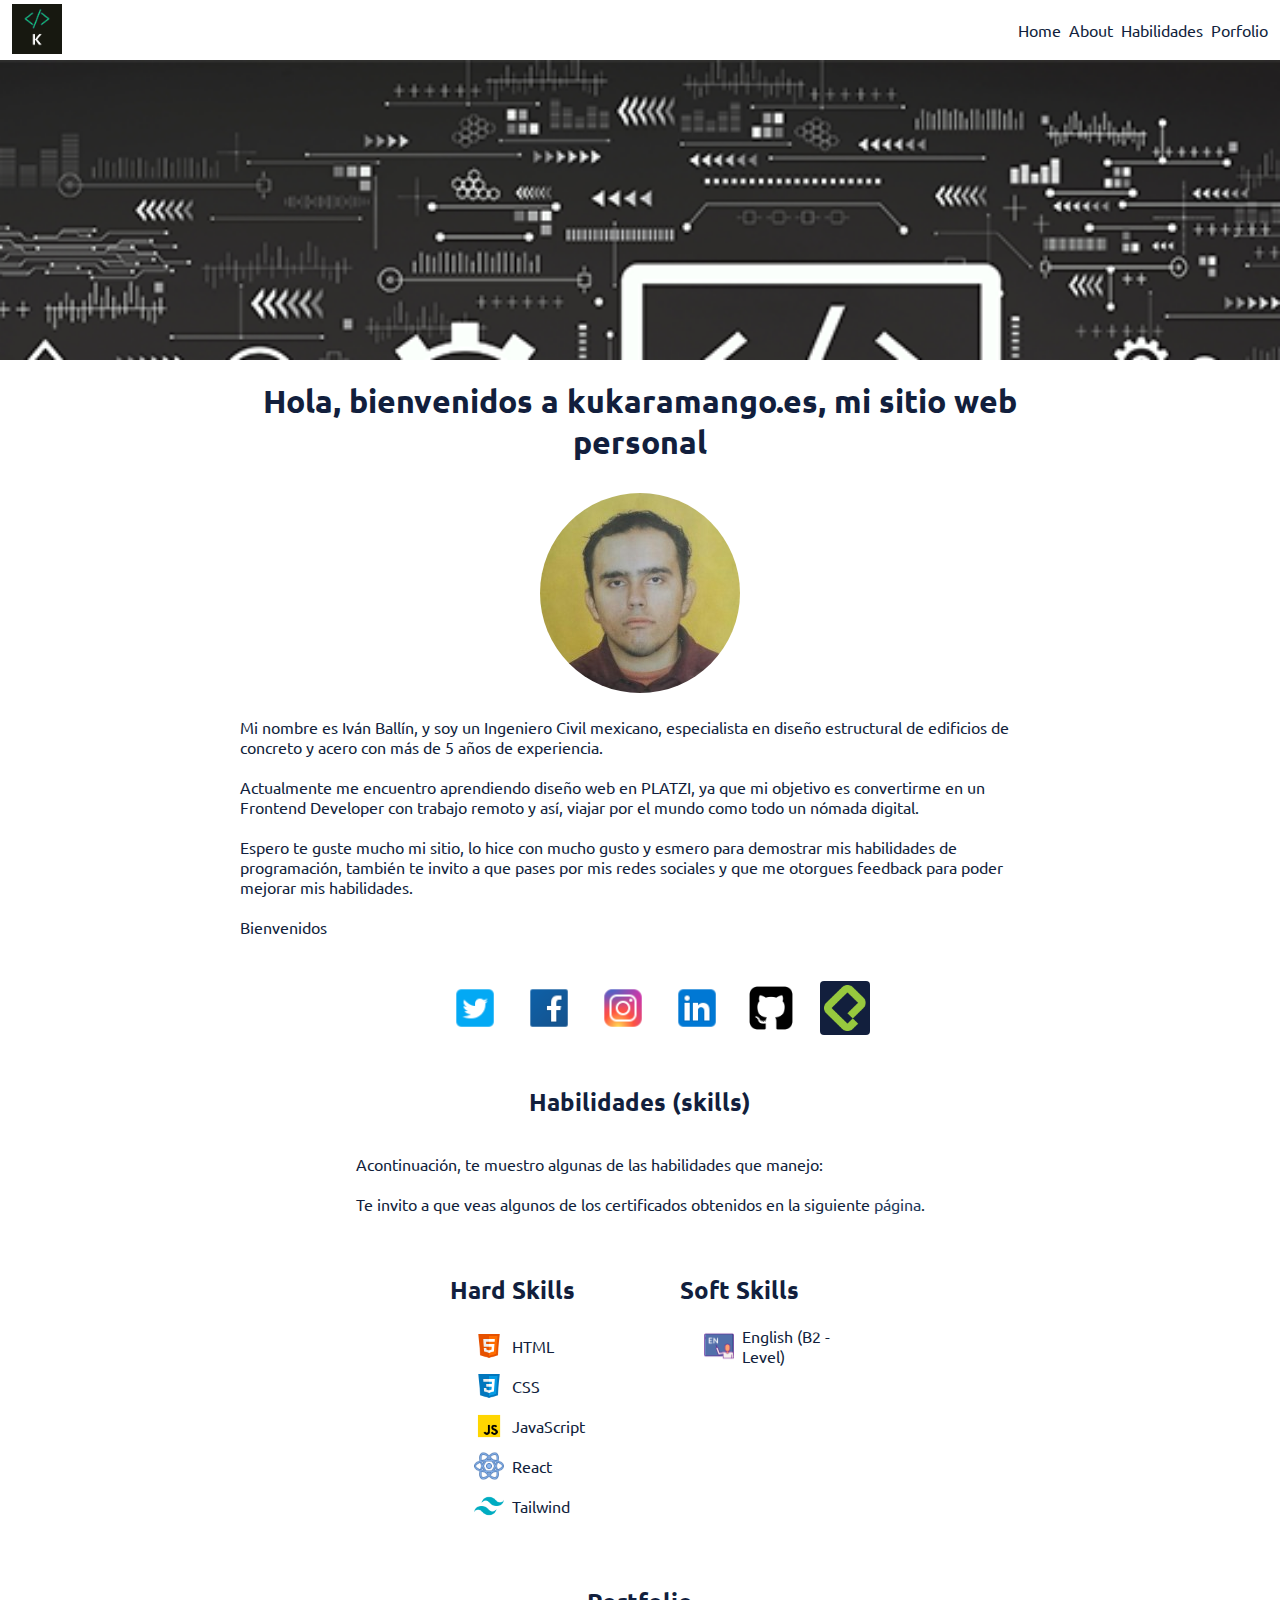
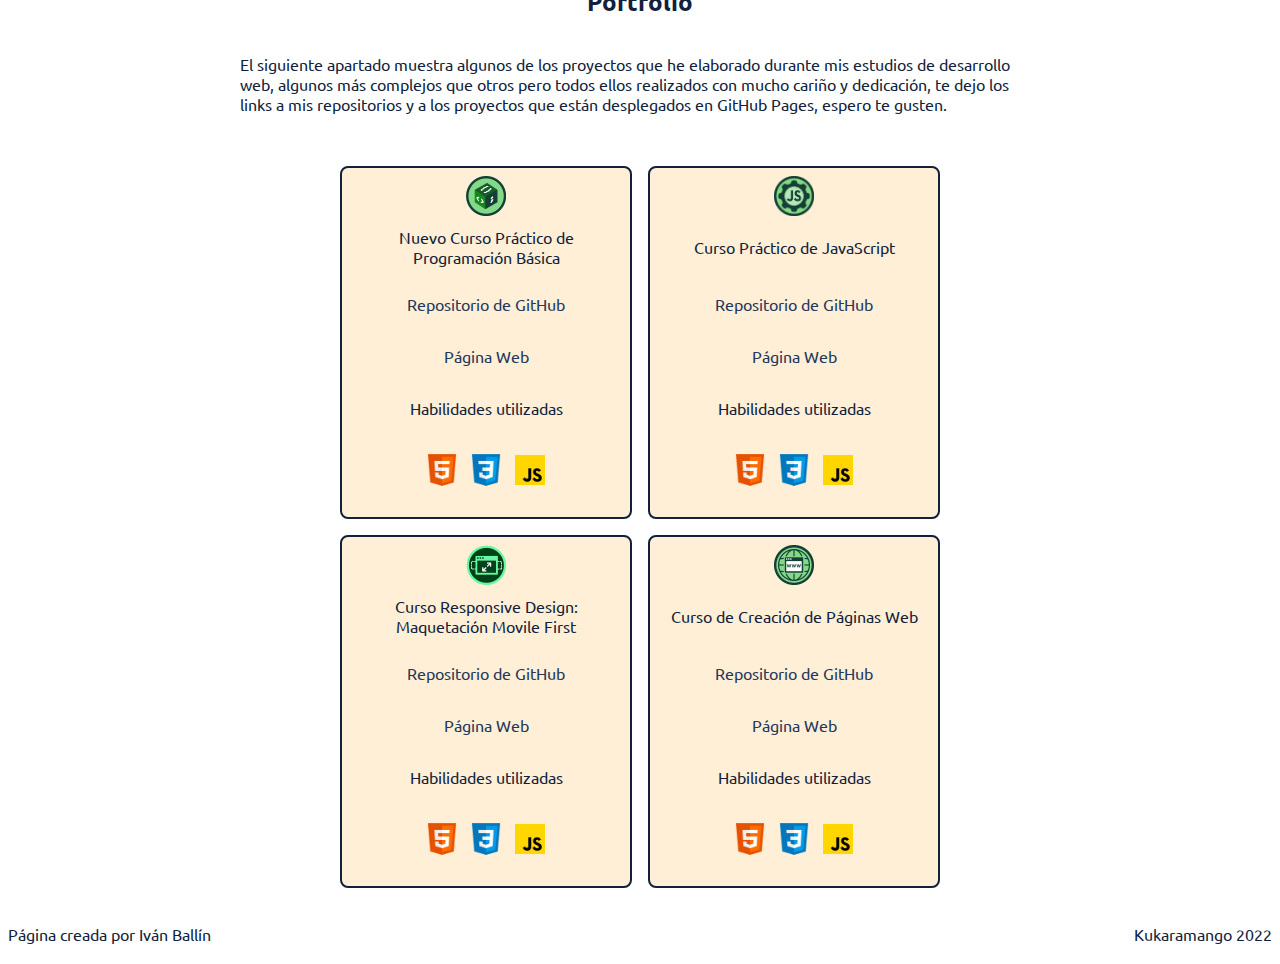
==== index.html @ 99876cb2 "Modificamos ubicación de aarchivos" ====
<!DOCTYPE html>
<html lang="en">
<head>
    <meta charset="UTF-8">
    <meta http-equiv="X-UA-Compatible" content="IE=edge">
    <meta name="viewport" content="width=device-width, initial-scale=1.0">
    <link rel="preconnect" href="https://fonts.googleapis.com">
    <link rel="preconnect" href="https://fonts.gstatic.com" crossorigin>
    <link href="https://fonts.googleapis.com/css2?family=Ubuntu:wght@300;400;500&display=swap" rel="stylesheet">
    <link rel="stylesheet" href="./index.css">
    <title>Bienvenidx a kukaramango.es</title>
</head>
<body>
    <nav class="navbar">
        <aside class="left-side">
            <a href="/">
                <img src="./assets/images/kukaramango-badge.png" alt="logo-kukaramango">
            </a>
        </aside>
        <aside class="right-side">
            <div class="home right-item">Home</div>
            <div class="about right-item">About</div>
            <div class="habilities right-item">Habilidades</div>
            <div class="portfolio right-item">Porfolio</div>
            <div class="dark-mode right-item"></div>
        </aside>
    </nav>

    <div class="main-image">
        
    </div>

    <section class="title">
        <h1 class="greetings">Hola, bienvenidos a kukaramango.es, mi sitio web personal</h1>
        <div class="intro-container">
            <img src="./assets/images/foto.jpg" alt="Foto Iván">
            <p class="intro">
                Mi nombre es Iván Ballín, y soy un Ingeniero Civil mexicano, especialista en diseño estructural de edificios de concreto y acero con más de 5 años de experiencia.<br><br>

                Actualmente me encuentro aprendiendo diseño web en PLATZI, ya que mi objetivo es convertirme en un Frontend Developer con trabajo remoto y así, viajar por el mundo como todo un nómada digital.<br><br>

                Espero te guste mucho mi sitio, lo hice con mucho gusto y esmero para demostrar mis habilidades de programación, también te invito a que pases por mis redes sociales y que me otorgues feedback para poder mejorar mis habilidades. <br><br>

                Bienvenidos
            </p>
        </div>

        <ul class="social-icons">
            <li><a class="social-icon" href="https://twitter.com/IvanBallin">
                <img src="./assets/images/icons8-twitter-cuadrado-48.png" alt="Logo de Twitter">
            </a></li>
            <li><a class="social-icon" href="https://www.facebook.com/ivan.ballin.9">
                <img src="./assets/images/icons8-facebook-48.png" alt="Logo de Facebook">
            </a></li>
            <li><a class="social-icon" href="#">
                <img src="./assets//images/icons8-instagram-48.png" alt="Logo de Instagram">
            </a></li>
            <li><a class="social-icon" href="https://www.linkedin.com/in/jose-ivan-ballin-gonzalez-69b252149/">
                <img src="./assets/images/icons8-linkedin-48.png" alt="Logo de LinkedIn">
            </a></li>
            <li><a class="social-icon github-icon" href="https://github.com/navi-github">
                <img src="./assets/images/github-square-512.webp" alt="Logo de GitHub">
            </a></li>
            <li><a class="social-icon platzi-icon" href="https://platzi.com/p/hp_692c/">
                <img src="./assets/images/platzi-isotipo@2x.webp" alt="Logo de Platzi">
            </a></li>
        </ul>
    </section>

    <section class="skills">
        <h2>Habilidades (skills)</h2>
        <p>Acontinuación, te muestro algunas de las habilidades que manejo:<br><br>
        Te invito a que veas algunos de los certificados obtenidos en la siguiente <a href="./assets/courses.html">página</a>.</p>
        <div class="skills-div">
            <div class="hard-skills">   
                <p><h2>Hard Skills</h2></p>         
                <ul>
                    <li class="icons icons--html"><img src="./assets/images/icons8-html-5-48.png" alt="html-icon"><p>HTML</p></li>
                    <li class="icons icons--css"><img src="./assets/images/icons8-css3-48.png" alt="css-icon"><p>CSS</p></li>
                    <li class="icons icons--javascript"><img src="./assets/images/icons8-javascript-48.png" alt="javascript-icon"><p>JavaScript</p></li>
                    <li class="icons icons--react"><img src="./assets/images/icons8-reaccionar-40.png" alt="react-icon"><p>React</p></li>
                    <li class="icons icons--tailwind"><img src="./assets/images/icons8-tailwind-css-48.png" alt="tailwind-icon"><p>Tailwind</p></li>
                </ul>
            </div>
            
            <div class="soft-skills">    
                <p><h2>Soft Skills</h2></p>          
                <ul>
                    <li class="icons icons--html"><img src="./assets/images/icons8-english-64.png" alt="html-icon"><p>English (B2 - Level)</p></li>
                </ul>
            </div>
        </div>
    </section>

    <section class="portfolio">
        <h2>Portfolio</h2>
        <p>El siguiente apartado muestra algunos de los proyectos que he elaborado durante mis estudios de desarrollo web, algunos más complejos que otros pero todos ellos realizados con mucho cariño y dedicación, te dejo los links a mis repositorios y a los proyectos que están desplegados en GitHub Pages, espero te gusten.</p><br>
        <div class="portfolio-container">
            <div class="portfolio-cursos curso-programacion">
                <img src="./assets/images/badge-piezas-programacion-basica-ede320eb-b1a9-4f1c-8b61-dd0502bbe4d3.webp" alt="Imagen curso de programación básica">
                <p class="titulo-curso">Nuevo Curso Práctico de Programación Básica</p>
                <p><a href="https://github.com/navi-github/nuevoCursoGratisPrograBasica">Repositorio de GitHub</a></p>
                <p><a href="https://navi-github.github.io/nuevoCursoGratisPrograBasica/">Página Web</a></p>
                <p>Habilidades utilizadas</p>
                <p>
                    <img src="./assets/images/icons8-html-5-48.png" alt="html-icon">
                    <img src="./assets/images/icons8-css3-48.png" alt="css-icon">
                    <img src="./assets/images/icons8-javascript-48.png" alt="javascript-icon">
                </p>
            </div>

            <div class="portfolio-cursos curso-practico-javascript">
                <img src="./assets/images/practico-javascript_badge-fb533fa5-73c8-4f75-9d81-0294d9013ab5.avif">
                <p class="titulo-curso">Curso Práctico de JavaScript</p>
                <p><a href="https://github.com/navi-github/proyectoCursoPracticoJavaScript">Repositorio de GitHub</a></p>
                <p><a href="https://navi-github.github.io/proyectoCursoPracticoJavaScript/">Página Web</a></p>
                <p>Habilidades utilizadas</p>
                <p>
                    <img src="./assets/images/icons8-html-5-48.png" alt="html-icon">
                    <img src="./assets/images/icons8-css3-48.png" alt="css-icon">
                    <img src="./assets/images/icons8-javascript-48.png" alt="javascript-icon">
                </p>
            </div>

            <div class="portfolio-cursos curso-responsive-design">
                <img src="./assets/images/badge-responsive-design-ce53c4fc-a4c3-41e1-a5c8-3931932343a6.avif">
                <p class="titulo-curso">Curso Responsive Design: Maquetación Movile First</p>
                <p><a href="https://github.com/navi-github/proyectoCursoResponsiveDesign">Repositorio de GitHub</a></p>
                <p><a href="https://navi-github.github.io/proyectoCursoResponsiveDesign/">Página Web</a></p>
                <p>Habilidades utilizadas</p>
                <p>
                    <img src="./assets/images/icons8-html-5-48.png" alt="html-icon">
                    <img src="./assets/images/icons8-css3-48.png" alt="css-icon">
                    <img src="./assets/images/icons8-javascript-48.png" alt="javascript-icon">
                </p>
            </div>

            <div class="portfolio-cursos curso-creacion-de-paginas">
                <img src="./assets/images/piezas-creacion-paginas-web_badge-0cd3d090-b8a0-48ff-b2f9-5deabfdb51bb.webp">
                <p class="titulo-curso">Curso de Creación de Páginas Web</p>
                <p><a href="https://github.com/navi-github/cursoCreacionPaginasWeb">Repositorio de GitHub</a></p>
                <p><a href="https://navi-github.github.io/cursoCreacionPaginasWeb//">Página Web</a></p>
                <p>Habilidades utilizadas</p>
                <p>
                    <img src="./assets/images/icons8-html-5-48.png" alt="html-icon">
                    <img src="./assets/images/icons8-css3-48.png" alt="css-icon">
                    <img src="./assets/images/icons8-javascript-48.png" alt="javascript-icon">
                </p>
            </div>
        </div>
    </section>
    <footer class="footer">
        <aside class="footer-left">Página creada por Iván Ballín</aside>
        <aside class="footer-right">Kukaramango  2022</aside>
    </footer>
</body>
</html>
---- index.css ----
:root {
    --text-main-color: #121f3d;
    --text-second-color: #24385b;
    --background-main-color: white;
    --background-second-color: #FFEFD6;
}

html {
    font-size: 62.5%;
    font-family: 'Ubuntu', 'sans-serif';
}

body {
    box-sizing: border-box;
    margin: 0;
    padding: 0;
    background-color: var(--background-main-color);
    font-size: 1.6rem;
    color: var(--text-main-color);
    width: 100%;
    display: flex;
    flex-direction: column;
    align-items: center;    
}

.navbar {
    width: 100%;
    height: 60px;
    display: flex;
    flex-direction: row;
    justify-content: space-between;
    align-items: center;
}

.navbar img {
    width: 50px;
    margin-left: 12px;
}

.navbar .right-side {
    display: flex;
    justify-content: space-between;
    align-items: center;
}

.navbar .right-item {
    padding: 4px
}

.main-image {
    width: 100%;
    height: 300px;
    background-image: url(./assets/images/CE0060b.png);
    background-repeat: no-repeat;
    background-size: cover;
}

.main-image {
    opacity: 1;
}

.title {
    width: 100%;
    display: flex;
    flex-direction: column;
    align-items: center;
}

.greetings {
    text-align: center;
    width: 90%;
    max-width: 800px;
    color: var(--text-main-color);
}

.intro-container {
    display: flex;
    flex-direction: column;
    align-items: center;
    width: 90%;
    align-self: center;
    max-width: 800px;
}

.intro-container img {
    border-radius: 50%;
    padding: 8px;
    height: 200px;
    width: 200px;
}

.social-icons {
    display: flex;
    flex-direction: row;
    justify-content: center;
    align-items: center;
    list-style: none;
    flex-wrap: wrap;
    max-width: 800px;
}

.social-icon img{
    width: 50px;
    margin: 12px;
}

.github-icon img {
    background-color: var(--background-main-color);
    border-radius: 4px;
}

.platzi-icon img {
    background-color: var(--text-main-color);
    box-sizing: border-box;
    padding: 4px;
    width: 50px;
    border-radius: 4px;
}

.skills {
    width: 90%;
    display: flex;
    flex-direction: column;
    justify-content: center;
    align-items: center;
    max-width: 800px;
}

.skills-div {
    display: flex;
    flex-direction: row;
}

.skills-div h2 {
    padding-left: 16px;
}

.hard-skills {
    width: 50%;
    padding: 24px;
}

.soft-skills {
    width: 50%;
    padding: 24px;
}

.skills ul {
    list-style: none;
}

.skills ul li { 
    height: 40px;
    display: flex;
    flex-direction: row;
    align-items: center;
}

.skills ul li img {
    width: 3rem;
    height: 3rem;
}

.skills ul li p {
    padding: 0 0 0 8px;
}

.skills a {
    text-decoration: none;
    color: var(--text-second-color);
}

.skills a:active {
    color: var(--text-second-color)
}

.portfolio {
    width: 90%;
    max-width: 800px;
    display: flex;
    flex-direction: column;
    justify-content: center;
    align-items: center;
}

.portfolio-container {
    width: 100%;
    max-width: 600px;
    height: auto;
    display: grid;
    grid-auto-columns: minmax(200px, 300px);
    gap: 16px;
    grid-template-rows: 1fr 1fr;
    margin: 16px;
}

.portfolio-container img {
    width: 40px
}

.portfolio-cursos {
    display: flex;
    flex-direction: column;
    justify-content: center;
    align-items: center;
    text-align: center;
    min-width: 200px;
    max-width: 400px;
    background-color: var(--background-second-color);
    padding: 8px;
    border-radius: 8px;
    border: 2px var(--text-main-color) solid;
}

.portfolio-cursos a {
    text-decoration: none;
    color: var(--text-second-color);
}

.portfolio-cursos a:active {
    color: var(--text-second-color)
}

.portfolio-cursos .titulo-curso {
    height: 30px;
    display: flex;
    flex-direction: column;
    justify-content: center;
}

.portfolio-pagina .titulo-pagina {
    height: 30px;
    display: flex;
    flex-direction: column;
    justify-content: center;
}

.curso-programacion {
    grid-column: 1/2;
    grid-row: 1/2;
}

.curso-practico-javascript {
    grid-column: 2/3;
    grid-row: 1/2;
}

footer {
    background-color: var(--background-main-color);
    box-sizing: border-box;
    width: 100%;
    height: 60px;
    display: flex;
    flex-direction: row;
    justify-content: space-between;
    align-items: center;
    padding: 8px;
}
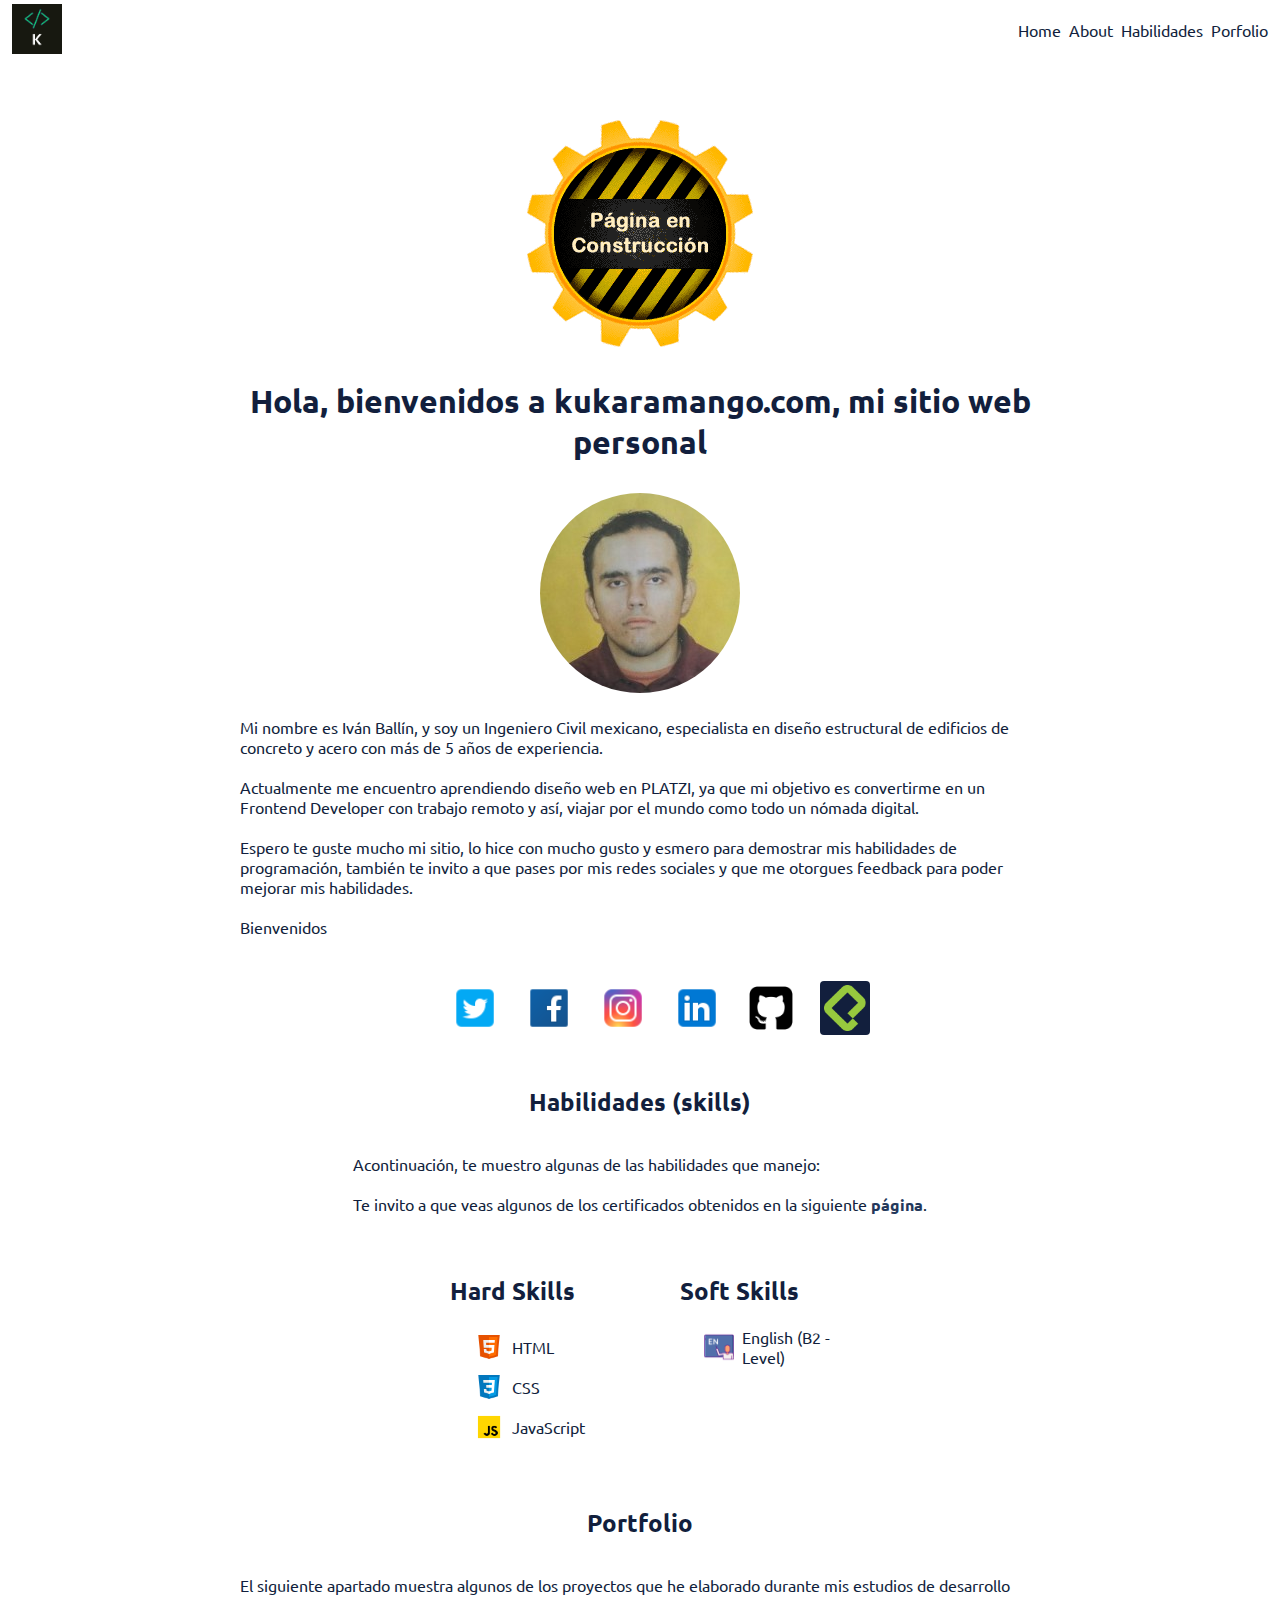
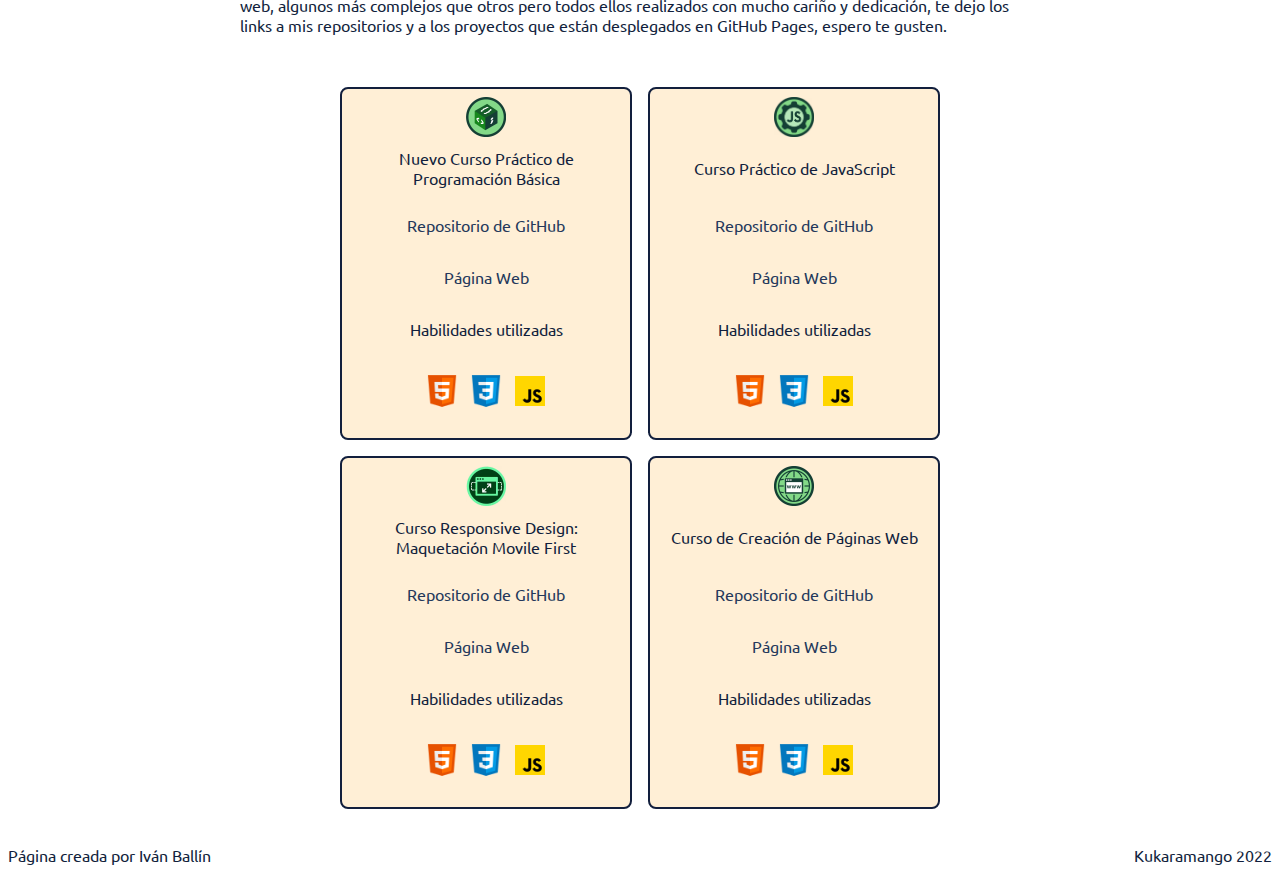
==== commit 57b2ec83: "Agregamos funcionalidad para hacer responsive design" ====
--- a/index.html
+++ b/index.html
@@ -8,7 +8,7 @@
     <link rel="preconnect" href="https://fonts.gstatic.com" crossorigin>
     <link href="https://fonts.googleapis.com/css2?family=Ubuntu:wght@300;400;500&display=swap" rel="stylesheet">
     <link rel="stylesheet" href="./index.css">
-    <title>Bienvenidx a kukaramango.es</title>
+    <title>Bienvenidx a kukaramango.com</title>
 </head>
 <body>
     <nav class="navbar">
@@ -31,7 +31,7 @@
     </div>
 
     <section class="title">
-        <h1 class="greetings">Hola, bienvenidos a kukaramango.es, mi sitio web personal</h1>
+        <h1 class="greetings">Hola, bienvenidos a kukaramango.com, mi sitio web personal</h1>
         <div class="intro-container">
             <img src="./assets/images/foto.jpg" alt="Foto Iván">
             <p class="intro">
@@ -70,7 +70,7 @@
     <section class="skills">
         <h2>Habilidades (skills)</h2>
         <p>Acontinuación, te muestro algunas de las habilidades que manejo:<br><br>
-        Te invito a que veas algunos de los certificados obtenidos en la siguiente <a href="./assets/courses.html">página</a>.</p>
+        Te invito a que veas algunos de los certificados obtenidos en la siguiente <a href="./assets/courses.html"><strong>página</strong></a>.</p>
         <div class="skills-div">
             <div class="hard-skills">   
                 <p><h2>Hard Skills</h2></p>         
@@ -78,8 +78,8 @@
                     <li class="icons icons--html"><img src="./assets/images/icons8-html-5-48.png" alt="html-icon"><p>HTML</p></li>
                     <li class="icons icons--css"><img src="./assets/images/icons8-css3-48.png" alt="css-icon"><p>CSS</p></li>
                     <li class="icons icons--javascript"><img src="./assets/images/icons8-javascript-48.png" alt="javascript-icon"><p>JavaScript</p></li>
-                    <li class="icons icons--react"><img src="./assets/images/icons8-reaccionar-40.png" alt="react-icon"><p>React</p></li>
-                    <li class="icons icons--tailwind"><img src="./assets/images/icons8-tailwind-css-48.png" alt="tailwind-icon"><p>Tailwind</p></li>
+                    <!-- <li class="icons icons--react"><img src="./assets/images/icons8-reaccionar-40.png" alt="react-icon"><p>React</p></li>
+                    <li class="icons icons--tailwind"><img src="./assets/images/icons8-tailwind-css-48.png" alt="tailwind-icon"><p>Tailwind</p></li> -->
                 </ul>
             </div>
             
--- a/index.css
+++ b/index.css
@@ -50,9 +50,10 @@
 .main-image {
     width: 100%;
     height: 300px;
-    background-image: url(./assets/images/CE0060b.png);
+    background-image: url(./assets/images/Pagina-en-construccion.gif);
     background-repeat: no-repeat;
-    background-size: cover;
+    background-position: center;
+    background-position-y: 40px;
 }
 
 .main-image {
@@ -256,3 +257,12 @@
     align-items: center;
     padding: 8px;
 }
+
+@media (max-width:500px) {
+    .portfolio-container{
+        display: flex;
+        overflow-x: scroll;
+        overscroll-behavior-x: contain;
+        scroll-snap-type: x proximity;
+    }
+}
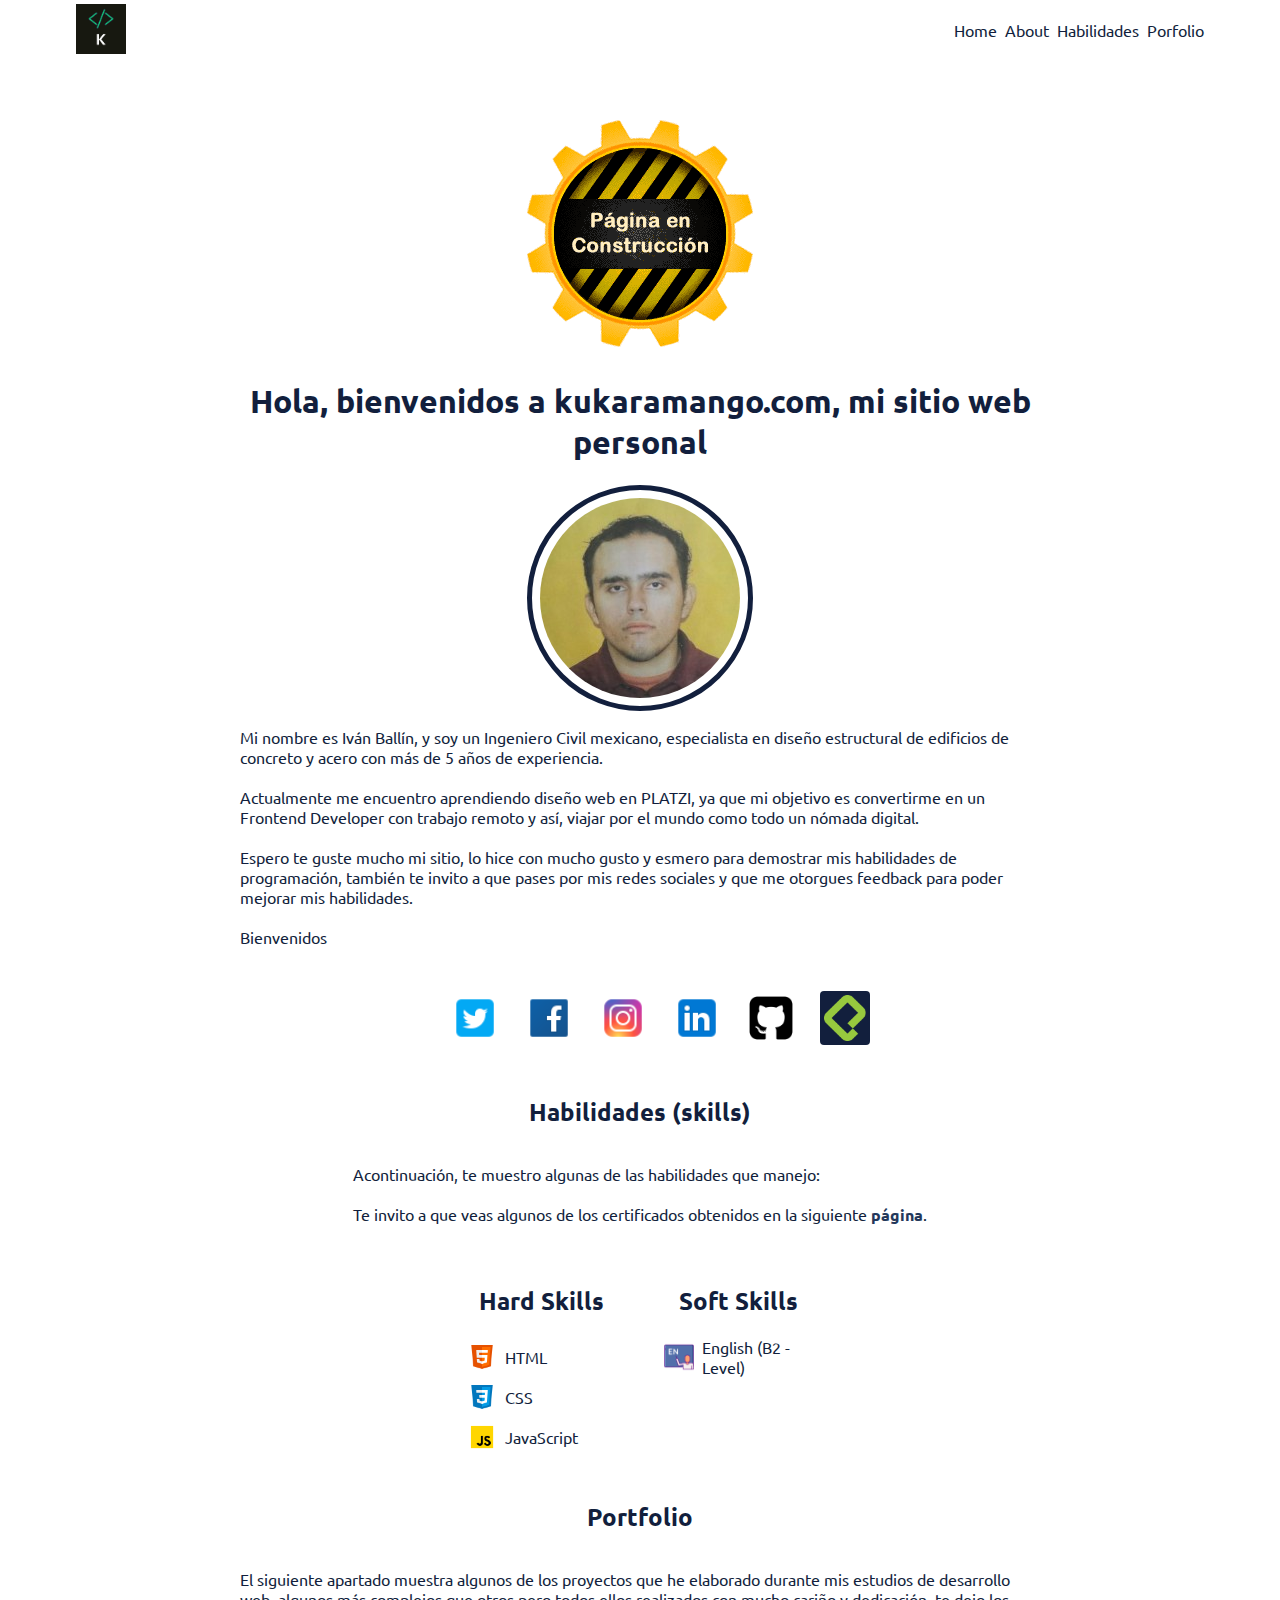
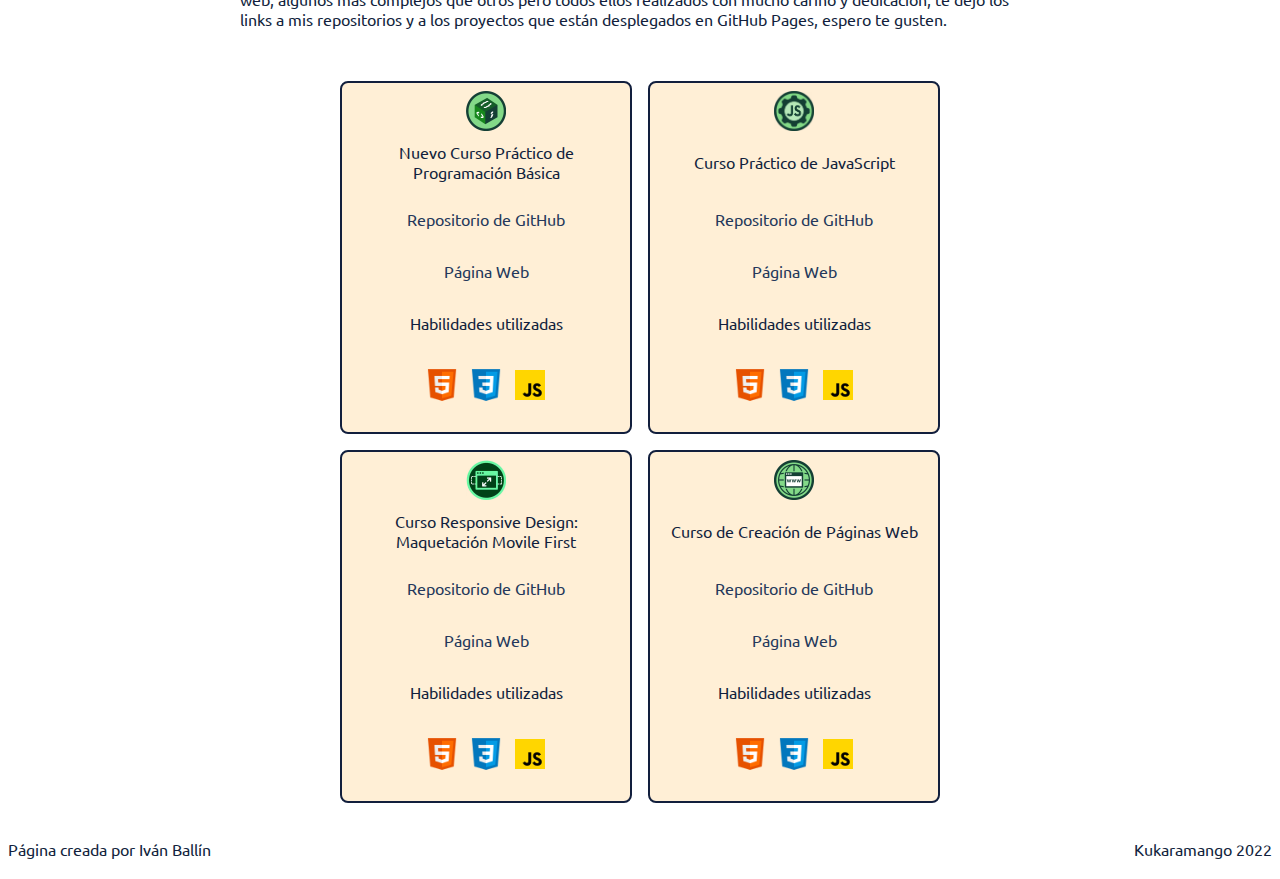
==== commit f7b2aaa7: "Modificamos página para dispositivos menores a 500px (responsive)" ====
--- a/index.html
+++ b/index.html
@@ -73,7 +73,7 @@
         Te invito a que veas algunos de los certificados obtenidos en la siguiente <a href="./assets/courses.html"><strong>página</strong></a>.</p>
         <div class="skills-div">
             <div class="hard-skills">   
-                <p><h2>Hard Skills</h2></p>         
+                <h2>Hard Skills</h2>       
                 <ul>
                     <li class="icons icons--html"><img src="./assets/images/icons8-html-5-48.png" alt="html-icon"><p>HTML</p></li>
                     <li class="icons icons--css"><img src="./assets/images/icons8-css3-48.png" alt="css-icon"><p>CSS</p></li>
@@ -84,7 +84,7 @@
             </div>
             
             <div class="soft-skills">    
-                <p><h2>Soft Skills</h2></p>          
+                <h2>Soft Skills</h2>        
                 <ul>
                     <li class="icons icons--html"><img src="./assets/images/icons8-english-64.png" alt="html-icon"><p>English (B2 - Level)</p></li>
                 </ul>
--- a/index.css
+++ b/index.css
@@ -24,7 +24,7 @@
 }
 
 .navbar {
-    width: 100%;
+    width: 90%;
     height: 60px;
     display: flex;
     flex-direction: row;
@@ -88,6 +88,7 @@
     padding: 8px;
     height: 200px;
     width: 200px;
+    border: 5px solid var(--text-main-color);
 }
 
 .social-icons {
@@ -119,7 +120,7 @@
 }
 
 .skills {
-    width: 90%;
+    width: 100%;
     display: flex;
     flex-direction: column;
     justify-content: center;
@@ -132,8 +133,8 @@
     flex-direction: row;
 }
 
-.skills-div h2 {
-    padding-left: 16px;
+.skills h2 {
+    text-align: center;
 }
 
 .hard-skills {
@@ -148,6 +149,8 @@
 
 .skills ul {
     list-style: none;
+    padding: 0;
+    margin: 0 auto;
 }
 
 .skills ul li { 
@@ -259,10 +262,53 @@
 }
 
 @media (max-width:500px) {
+    body {
+        margin: 0 auto;
+        box-sizing: border-box;
+        padding: 0;
+        border: 0;
+        max-width: 95%;
+        display: flex;
+        flex-direction: column;
+    }
+
+    .navbar {
+        width: 90%;
+    }
+
+    .navbar  .right-side{
+        display: none;
+    }
+
+    .left-side a img {
+        margin: 0 auto;
+        padding: 4px;
+    }
+
     .portfolio-container{
         display: flex;
         overflow-x: scroll;
         overscroll-behavior-x: contain;
         scroll-snap-type: x proximity;
     }
-}
+
+    .title .social-icons {
+        margin: 0 auto;
+        padding: 0;
+    }
+
+    .skills {
+        margin: 0 auto;
+        width: 90%;
+    }
+
+    .skills-div {
+        align-self: center;
+        flex-wrap: wrap;
+        justify-content: center;
+    }
+
+    footer {
+        flex-wrap: wrap;
+    }
+}
